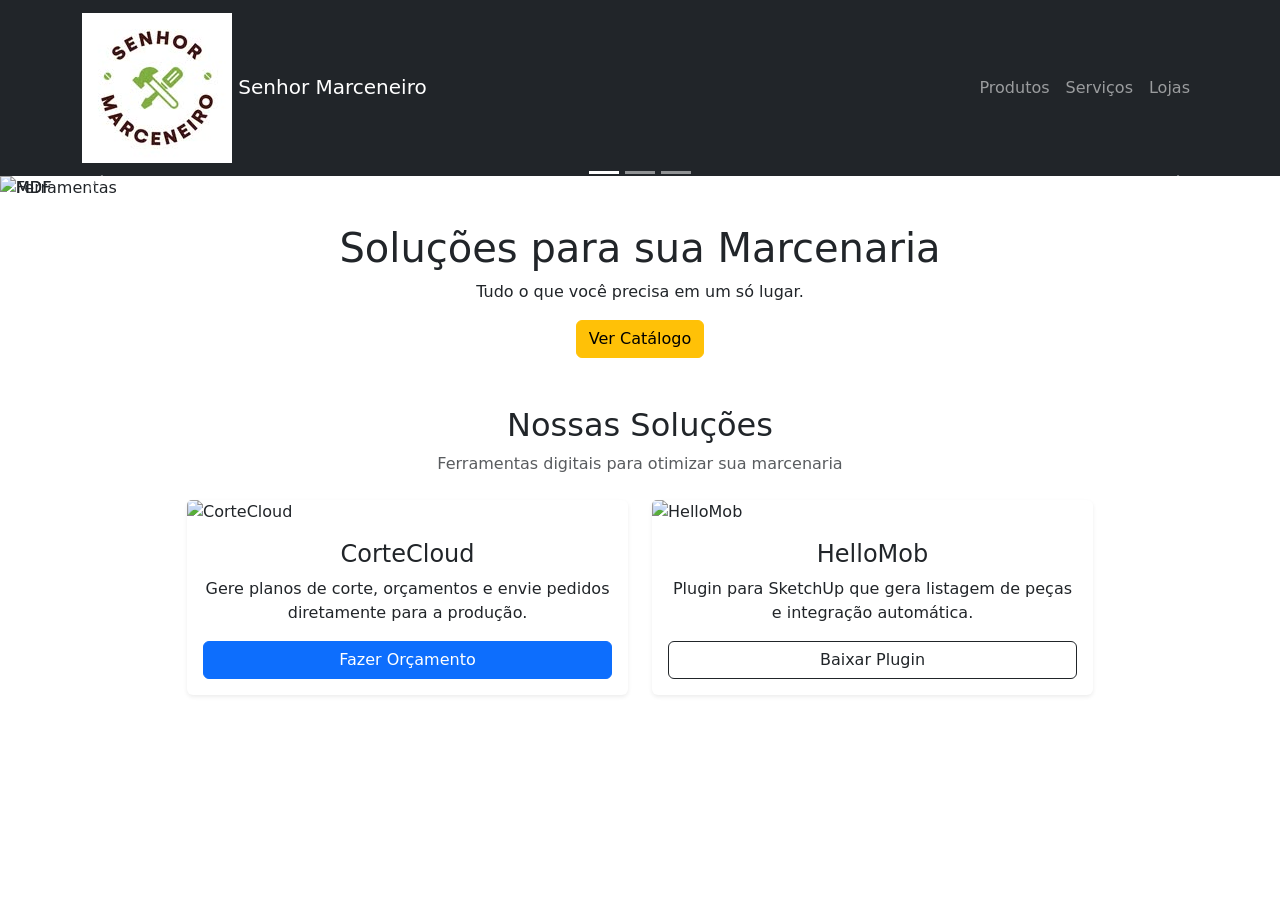
==== senhor-marceneiro.html @ 889a0dc4 "Começo do site" ====
<!DOCTYPE html>
<html lang="pt-br">
<head>
    <meta charset="UTF-8">
    <meta name="viewport" content="width=device-width, initial-scale=1.0">
    <link rel="shortcut icon" href="Senhor Marceneiro Logo.jpg" type="image/x-icon">
    <title>Senhor Marceneiro</title>
    <link href="https://cdn.jsdelivr.net/npm/bootstrap@5.3.0/dist/css/bootstrap.min.css" rel="stylesheet">

    <link rel="stylesheet" href="a.css">
</head>
<body>
    <nav class="navbar navbar-expand-lg navbar-dark bg-dark">
        <div class="container">
            <a class="navbar-brand" href="#">
                <img src="Senhor Marceneiro Logo.jpg" alt="Logo do Senhor Marceneiro">
                Senhor Marceneiro
            </a>
            
            <button class="navbar-toggler" type="button" data-bs-toggle="collapse" data-bs-target="#menuPrincipal">
                <span class="navbar-toggler-icon"></span>
            </button>
            
            <div class="collapse navbar-collapse" id="menuPrincipal">
                <ul class="navbar-nav ms-auto">
                    <li class="nav-item"><a class="nav-link" href="#">Produtos</a></li>
                    <li class="nav-item"><a class="nav-link" href="#">Serviços</a></li>
                    <li class="nav-item"><a class="nav-link" href="#">Lojas</a></li>
                </ul>
            </div>
        </div>
    </nav>

    <div id="bannerPrincipal" class="carousel slide" data-bs-ride="carousel">
        <div class="carousel-indicators">
            <button type="button" data-bs-target="#bannerPrincipal" data-bs-slide-to="0" class="active"></button>
            <button type="button" data-bs-target="#bannerPrincipal" data-bs-slide-to="1"></button>
            <button type="button" data-bs-target="#bannerPrincipal" data-bs-slide-to="2"></button>
        </div>

        <div class="carousel-inner">

            <div class="carousel-item active">
                <img src="https://placehold.co/1200x400/1c3d5a/ffffff?text=Oferta+MDF+Branco+Tx&font=roboto" class="d-block w100" alt="MDF">
                <div class="carousel-caption d-none d-md-block">
                    <h5>Oferta de MDF</h5>
                    <p>Toda linha branca</p>
                </div>
            </div>

            <div class="carousel-item active">
                <img src="https://placehold.co/1200x400/d35400/ffffff?text=Ferramentas+Profissionais&font=roboto" class="d-block w100" alt="Ferramentas">
                <div class="carousel-caption d-none d-md-block">
                    <h5>Ferramentas</h5>
                    <p>AAAAA</p>
                </div>
            </div>

            <div class="carousel-item active">
                <img src="https://placehold.co/1200x400/27ae60/ffffff?text=Serviço+de+Corte+e+Borda&font=roboto" class="d-block w100" alt="MDF">
                <div class="carousel-caption d-none d-md-block">
                    <h5>Oferta de MDF</h5>
                    <p>Toda linha branca</p>
                </div>
            </div>
        </div>
        <button class="carousel-control-prev" type="button" data-bs-target="#bannerPrincipal" data-bs-slide="prev">
            <span class="carousel-control-prev-icon" aria-hidden="true"></span>
            <span class="visually-hidden">Anterior</span>
        </button>
        <button class="carousel-control-next" type="button" data-bs-target="#bannerPrincipal" data-bs-slide="next">
            <span class="carousel-control-next-icon" aria-hidden="true"></span>
            <span class="visually-hidden">Próximo</span>
        </button>
    </div>




    <div class="container mt-4 text-center">
        <h1>Soluções para sua Marcenaria</h1>
        <p>Tudo o que você precisa em um só lugar.</p>
        <button class="btn btn-warning" >Ver Catálogo</button>
    </div>

    <div class="container mt-5">
        <div class="container mt-5 mb-5">
    <div class="text-center mb-4">
        <h2>Nossas Soluções</h2>
        <p class="text-muted">Ferramentas digitais para otimizar sua marcenaria</p>
    </div>

    <div class="row justify-content-center">
        
        <div class="col-md-5 mb-4">
            <div class="card h-100 shadow-sm border-0">
                <img src="https://placehold.co/600x300/34495e/ffffff?text=Acessar+CorteCloud" class="card-img-top" alt="CorteCloud">
                <div class="card-body text-center">
                    <h4 class="card-title">CorteCloud</h4>
                    <p class="card-text">Gere planos de corte, orçamentos e envie pedidos diretamente para a produção.</p>
                    <a href="#" class="btn btn-primary w-100">Fazer Orçamento</a>
                </div>
            </div>
        </div>

        <div class="col-md-5 mb-4">
            <div class="card h-100 shadow-sm border-0">
                <img src="https://placehold.co/600x300/d35400/ffffff?text=Acessar+HelloMob" class="card-img-top" alt="HelloMob">
                <div class="card-body text-center">
                    <h4 class="card-title">HelloMob</h4>
                    <p class="card-text">Plugin para SketchUp que gera listagem de peças e integração automática.</p>
                    <a href="#" class="btn btn-outline-dark w-100">Baixar Plugin</a>
                </div>
            </div>
        </div>

    </div>
    </div>

    <script src="https://cdn.jsdelivr.net/npm/bootstrap@5.3.0/dist/js/bootstrap.bundle.min.js"></script>
</body>
</html>
---- a.css ----
/* Carrossel responsivo */
#banner img {
    width: 100%;
    height: auto;
    max-height: 500px;
    object-fit: cover;
    display: block;
}

#banner .carousel-item {
    max-height: 500px;
    overflow: hidden;
}

/* Adaptar para telas pequenas */
@media (max-width: 768px) {
    #banner img {
        max-height: 300px;
    }
    
    #banner .carousel-caption {
        padding-bottom: 20px;
    }
}

/* Adaptar para telas muito pequenas */
@media (max-width: 576px) {
    #banner img {
        max-height: 200px;
    }
    
    #banner .carousel-caption h5 {
        font-size: 18px;
    }
    
    #banner .carousel-caption p {
        font-size: 14px;
    }
}
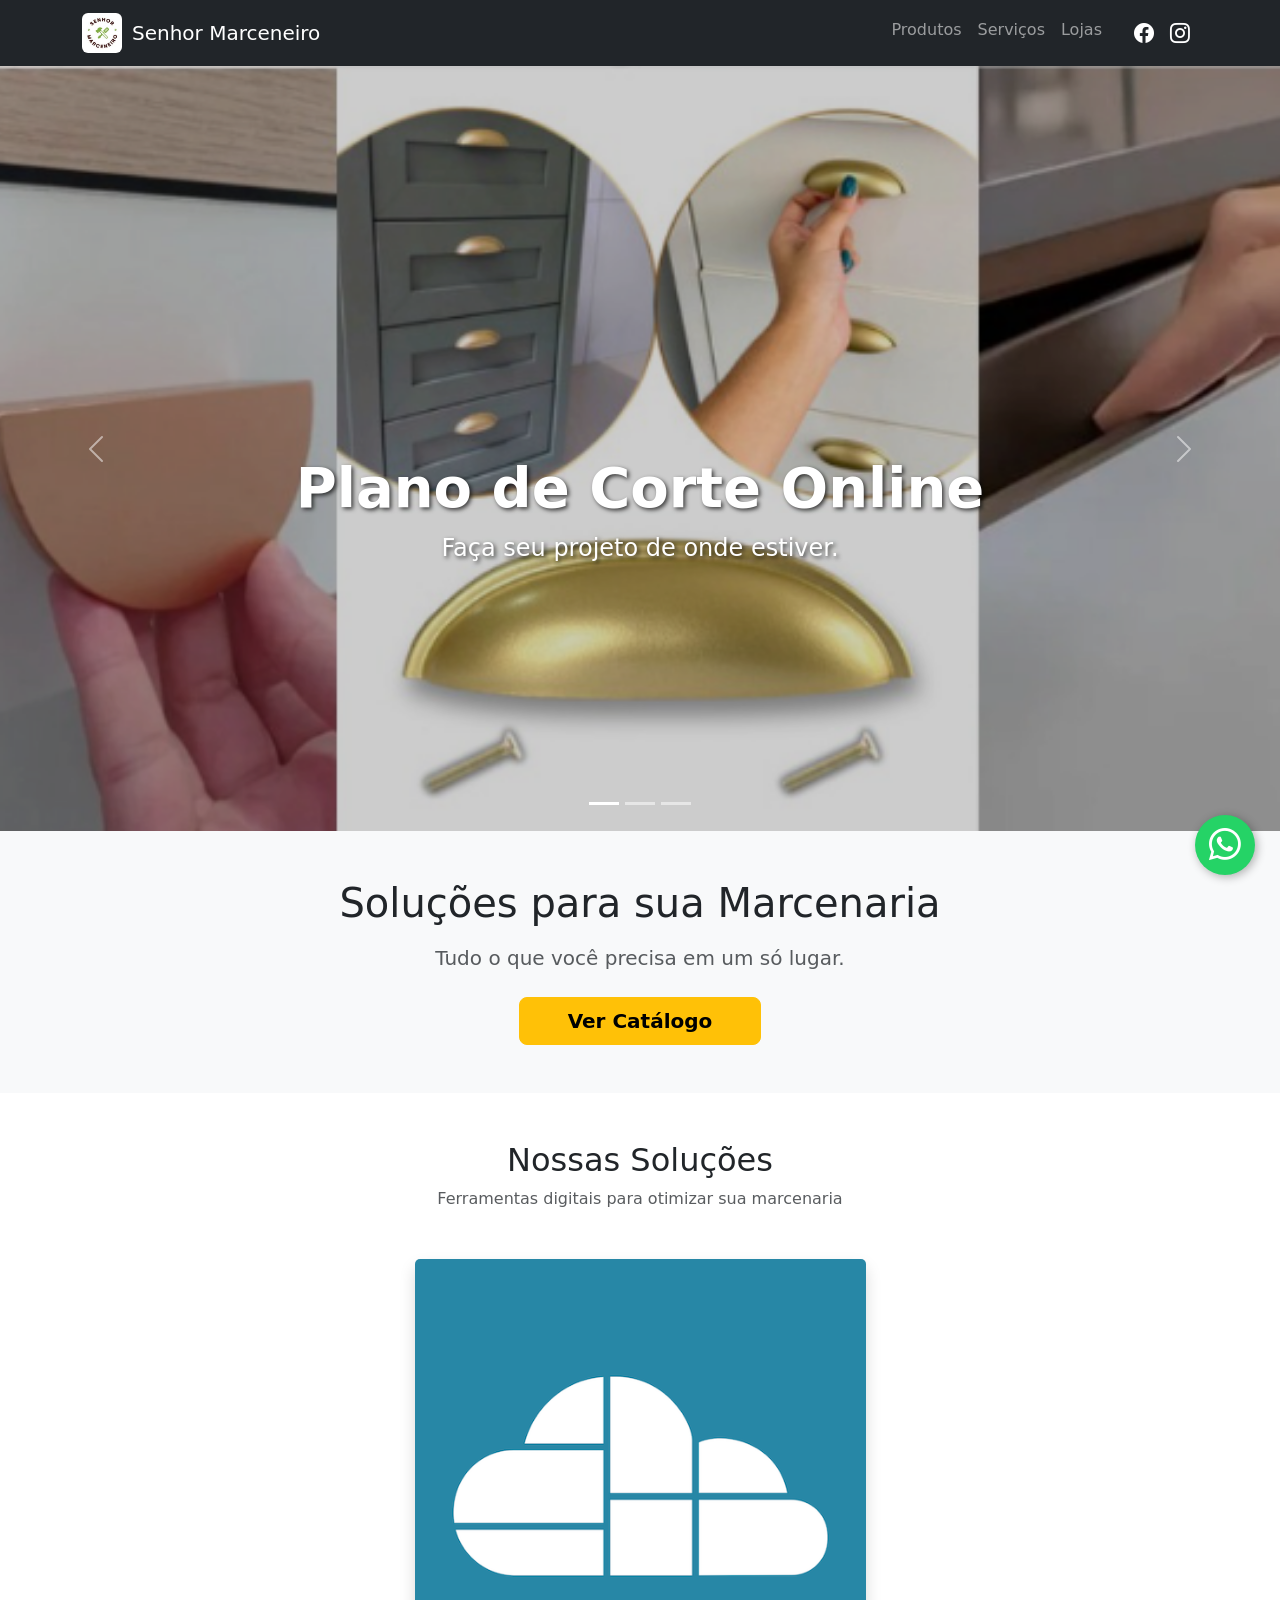
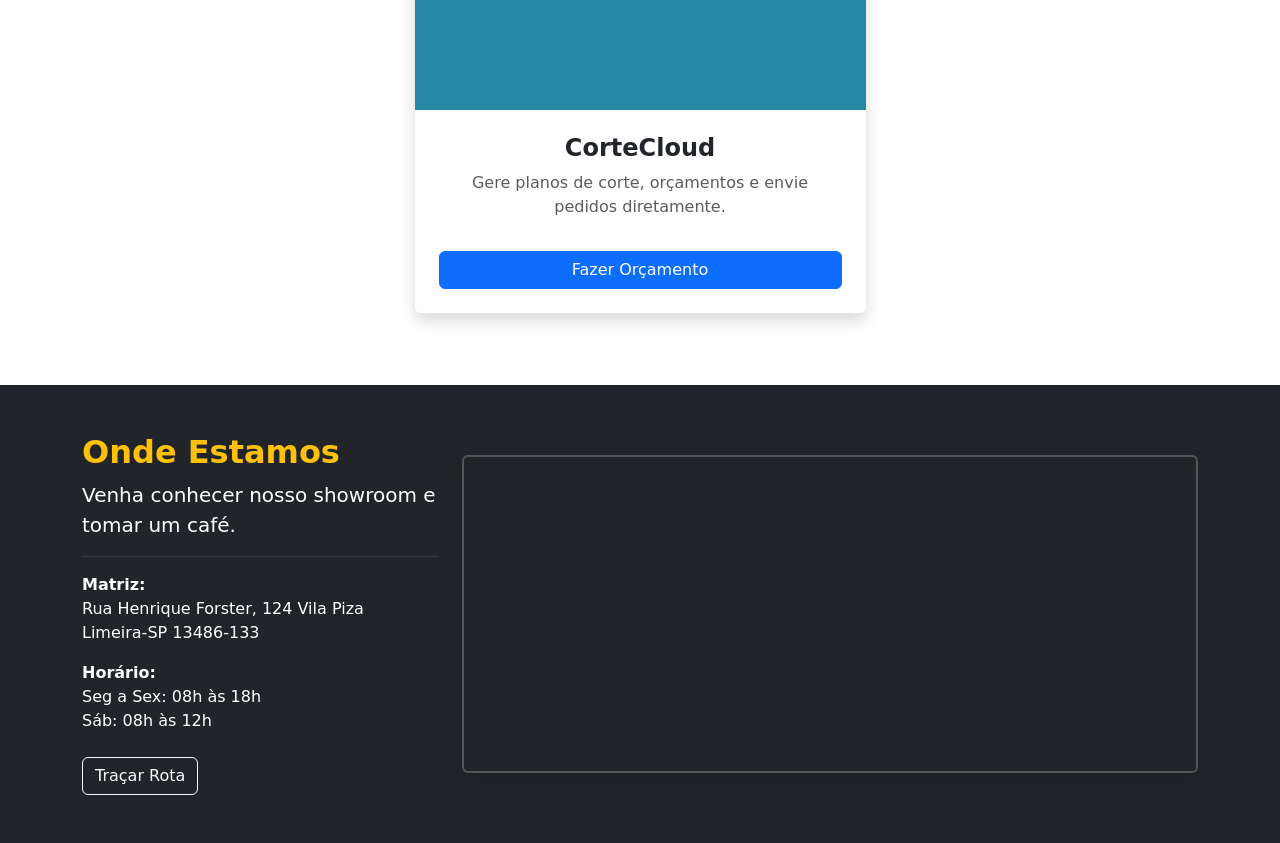
==== commit 9e437fe2: "Coloquei a parte do whatsapp e algumas imgs a mais 18/02/26" ====
--- a/senhor-marceneiro.html
+++ b/senhor-marceneiro.html
@@ -6,26 +6,40 @@
     <link rel="shortcut icon" href="Senhor Marceneiro Logo.jpg" type="image/x-icon">
     <title>Senhor Marceneiro</title>
     <link href="https://cdn.jsdelivr.net/npm/bootstrap@5.3.0/dist/css/bootstrap.min.css" rel="stylesheet">
-
+    <link rel="stylesheet" href="https://cdn.jsdelivr.net/npm/bootstrap-icons@1.11.3/font/bootstrap-icons.min.css">
+    
     <link rel="stylesheet" href="a.css">
 </head>
 <body>
-    <nav class="navbar navbar-expand-lg navbar-dark bg-dark">
+    <!-- Barra de cima -->
+    <nav class="navbar navbar-expand-lg navbar-dark bg-dark sticky-top">
         <div class="container">
-            <a class="navbar-brand" href="#">
-                <img src="Senhor Marceneiro Logo.jpg" alt="Logo do Senhor Marceneiro">
+            <a class="navbar-brand d-flex align-items-center" href="#">
+                <img src="Senhor Marceneiro Logo.jpg" alt="Logo" style="height: 40px; margin-right: 10px;" class="rounded">
                 Senhor Marceneiro
             </a>
             
             <button class="navbar-toggler" type="button" data-bs-toggle="collapse" data-bs-target="#menuPrincipal">
                 <span class="navbar-toggler-icon"></span>
             </button>
-            
+
             <div class="collapse navbar-collapse" id="menuPrincipal">
+                <!-- Itens da barra de cima -->
                 <ul class="navbar-nav ms-auto">
                     <li class="nav-item"><a class="nav-link" href="#">Produtos</a></li>
                     <li class="nav-item"><a class="nav-link" href="#">Serviços</a></li>
                     <li class="nav-item"><a class="nav-link" href="#">Lojas</a></li>
+                    <li class="nav-item ms-lg-3">
+                        <a class="nav-link text-white" href="https://facebook.com/seu-perfil" target="_blank">
+                            <i class="bi bi-facebook fs-5"></i>
+                        </a>
+                    </li>
+                    <li class="nav-item">
+                        <a class="nav-link text-white" href="https://instagram.com/seu-perfil" target="_blank">
+                            <i class="bi bi-instagram fs-5"></i>
+                        </a>
+                    </li>
+                    <li></li>
                 </ul>
             </div>
         </div>
@@ -39,31 +53,31 @@
         </div>
 
         <div class="carousel-inner">
-
             <div class="carousel-item active">
-                <img src="https://placehold.co/1200x400/1c3d5a/ffffff?text=Oferta+MDF+Branco+Tx&font=roboto" class="d-block w100" alt="MDF">
+                <img src="image1.png" class="d-block w-100 banner-img" alt="CorteCloud">
                 <div class="carousel-caption d-none d-md-block">
-                    <h5>Oferta de MDF</h5>
-                    <p>Toda linha branca</p>
+                    <h1 class="display-4 fw-bold">Plano de Corte Online</h1>
+                    <p class="fs-4">Faça seu projeto de onde estiver.</p>
                 </div>
             </div>
 
-            <div class="carousel-item active">
-                <img src="https://placehold.co/1200x400/d35400/ffffff?text=Ferramentas+Profissionais&font=roboto" class="d-block w100" alt="Ferramentas">
+            <div class="carousel-item">
+                <img src="https://placehold.co/1920x800/d35400/ffffff?text=Ferramentas+Profissionais" class="d-block w-100 banner-img" alt="Ferramentas">
                 <div class="carousel-caption d-none d-md-block">
-                    <h5>Ferramentas</h5>
-                    <p>AAAAA</p>
+                    <h1 class="display-4 fw-bold">Ferramentas</h1>
+                    <p class="fs-4">Qualidade para sua marcenaria.</p>
                 </div>
             </div>
 
-            <div class="carousel-item active">
-                <img src="https://placehold.co/1200x400/27ae60/ffffff?text=Serviço+de+Corte+e+Borda&font=roboto" class="d-block w100" alt="MDF">
+            <div class="carousel-item">
+                <img src="https://placehold.co/1920x800/27ae60/ffffff?text=Serviço+de+Corte+e+Borda" class="d-block w-100 banner-img" alt="Serviços">
                 <div class="carousel-caption d-none d-md-block">
-                    <h5>Oferta de MDF</h5>
-                    <p>Toda linha branca</p>
+                    <h1 class="display-4 fw-bold">Serviços Especializados</h1>
+                    <p class="fs-4">Corte e Bordeamento na hora.</p>
                 </div>
             </div>
         </div>
+
         <button class="carousel-control-prev" type="button" data-bs-target="#bannerPrincipal" data-bs-slide="prev">
             <span class="carousel-control-prev-icon" aria-hidden="true"></span>
             <span class="visually-hidden">Anterior</span>
@@ -74,49 +88,75 @@
         </button>
     </div>
 
-
-
-
-    <div class="container mt-4 text-center">
-        <h1>Soluções para sua Marcenaria</h1>
-        <p>Tudo o que você precisa em um só lugar.</p>
-        <button class="btn btn-warning" >Ver Catálogo</button>
+    <div class="bg-light py-5 text-center">
+        <div class="container">
+            <h1 class="mb-3">Soluções para sua Marcenaria</h1>
+            <p class="lead text-muted mb-4">Tudo o que você precisa em um só lugar.</p>
+            <button class="btn btn-warning btn-lg px-5 fw-bold">Ver Catálogo</button>
+        </div>
     </div>
 
-    <div class="container mt-5">
-        <div class="container mt-5 mb-5">
-    <div class="text-center mb-4">
-        <h2>Nossas Soluções</h2>
-        <p class="text-muted">Ferramentas digitais para otimizar sua marcenaria</p>
-    </div>
+    <div class="container my-5">
+        <div class="text-center mb-5">
+            <h2>Nossas Soluções</h2>
+            <p class="text-muted">Ferramentas digitais para otimizar sua marcenaria</p>
+        </div>
 
-    <div class="row justify-content-center">
-        
-        <div class="col-md-5 mb-4">
-            <div class="card h-100 shadow-sm border-0">
-                <img src="https://placehold.co/600x300/34495e/ffffff?text=Acessar+CorteCloud" class="card-img-top" alt="CorteCloud">
-                <div class="card-body text-center">
-                    <h4 class="card-title">CorteCloud</h4>
-                    <p class="card-text">Gere planos de corte, orçamentos e envie pedidos diretamente para a produção.</p>
-                    <a href="#" class="btn btn-primary w-100">Fazer Orçamento</a>
+        <div class="row justify-content-center">
+            <div class="col-md-5 mb-4">
+                <div class="card h-100 shadow border-0 hover-card">
+                    <img src="CorteCloud.png" class="card-img-top" alt="CorteCloud">
+                    <div class="card-body text-center p-4">
+                        <h4 class="card-title fw-bold">CorteCloud</h4>
+                        <p class="card-text text-muted">Gere planos de corte, orçamentos e envie pedidos diretamente.</p>
+                        <a href="#" class="btn btn-primary w-100 mt-3">Fazer Orçamento</a>
+                    </div>
                 </div>
             </div>
         </div>
+    </div>
+    <div class="bg-dark text-white py-5">
+        <div class="container">
+            <div class="row align-items-center">
+                
+                <div class="col-md-4 mb-4 mb-md-0">
+                    <h2 class="fw-bold text-warning">Onde Estamos</h2>
+                    <p class="lead">Venha conhecer nosso showroom e tomar um café.</p>
+                    <hr class="text-secondary">
+                    <p>
+                        <strong>Matriz:</strong><br>
+                        Rua Henrique Forster, 124 Vila Piza <br>
+                        Limeira-SP 13486-133
+                    </p>
+                    <p>
+                        <strong>Horário:</strong><br>
+                        Seg a Sex: 08h às 18h<br>
+                        Sáb: 08h às 12h
+                    </p>
+                     <a href="https://wa.me/5519997057142?text=Olá,+vim+pelo+site+e+gostaria+de+um+orçamento." 
+                        class="btn-whatsapp" 
+                        target="_blank"
+                        title="Fale conosco no WhatsApp">
+                        <i class="bi bi-whatsapp"></i>
+                    </a>
 
-        <div class="col-md-5 mb-4">
-            <div class="card h-100 shadow-sm border-0">
-                <img src="https://placehold.co/600x300/d35400/ffffff?text=Acessar+HelloMob" class="card-img-top" alt="HelloMob">
-                <div class="card-body text-center">
-                    <h4 class="card-title">HelloMob</h4>
-                    <p class="card-text">Plugin para SketchUp que gera listagem de peças e integração automática.</p>
-                    <a href="#" class="btn btn-outline-dark w-100">Baixar Plugin</a>
+                    <a href="" target="_blank" class="btn btn-outline-light mt-2">Traçar Rota</a>
                 </div>
+
+                <div class="col-md-8">
+                    <div class="ratio ratio-21x9 shadow rounded overflow-hidden" style="border: 2px solid #555;">
+                        <iframe src="https://www.google.com/maps/embed?pb=!1m18!1m12!1m3!1d3684.502948702644!2d-47.39242442359515!3d-22.560285025581525!2m3!1f0!2f0!3f0!3m2!1i1024!2i768!4f13.1!3m3!1m2!1s0x94c880c02cc86445%3A0xcb975188fadc994c!2sR.%20Henrique%20Forster%2C%20124%20-%20Jardim%20Rossi%2C%20Limeira%20-%20SP%2C%2013486-133!5e0!3m2!1spt-BR!2sbr!4v1771426756917!5m2!1spt-BR!2sbr" 
+                        width="600" 
+                        height="450"
+                        style="border:0;"
+                         allowfullscreen="" 
+                         loading="lazy" referrerpolicy="no-referrer-when-downgrade"></iframe>
+                    </div>
+                </div>
+
             </div>
         </div>
-
     </div>
-    </div>
-
     <script src="https://cdn.jsdelivr.net/npm/bootstrap@5.3.0/dist/js/bootstrap.bundle.min.js"></script>
 </body>
 </html>
--- a/a.css
+++ b/a.css
@@ -1,40 +1,69 @@
-
-/* Carrossel responsivo */
-#banner img {
-    width: 100%;
-    height: auto;
-    max-height: 500px;
-    object-fit: cover;
-    display: block;
+/* CONFIGURAÇÃO DO BANNER "TELA CHEIA" */
+#bannerPrincipal {
+    /* Remove margens para encostar na navbar */
+    margin-top: 0;
 }
 
-#banner .carousel-item {
-    max-height: 500px;
-    overflow: hidden;
+.banner-img {
+    /* Altura para Desktop: 85% da altura da tela */
+    height: 85vh; 
+    object-fit: cover; /* Corta as sobras para não esticar a imagem */
+    filter: brightness(0.8); /* Escurece levemente a imagem para o texto branco aparecer melhor */
 }
 
-/* Adaptar para telas pequenas */
+/* Centralizar e aumentar texto do banner */
+.carousel-caption {
+    bottom: 30%; /* Sobe o texto para o meio */
+    text-shadow: 2px 2px 4px rgba(0,0,0,0.7); /* Sombra preta para ler em qualquer fundo */
+}
+
+/* Efeito ao passar o mouse nos cards */
+.hover-card {
+    transition: transform 0.3s ease;
+}
+.hover-card:hover {
+    transform: translateY(-5px); /* Card sobe um pouquinho */
+}
+
+
+    .btn-whatsapp:hover {
+        background-color: #128c7e; /* Verde mais escuro ao passar mouse */
+        color: white;
+        transform: scale(1); /* Aumenta um pouquinho */
+    }
+
+    .btn-whatsapp {
+        position: fixed;
+        bottom: 25px;
+        right: 25px;
+        z-index: 999; /* Garante que fique em cima de tudo */
+        background-color: #25d366; /* Verde WhatsApp */
+        color: white;
+        width: 60px;
+        height: 60px;
+        border-radius: 50%; /* Faz ficar redondo */
+        display: flex;
+        align-items: center;
+        justify-content: center;
+        font-size: 32px;
+        box-shadow: 2px 2px 10px rgba(0,0,0,0.3);
+        transition: all 0.3s ease;
+        text-decoration: none;
+    }
+/* RESPONSIVIDADE (Celular) */
 @media (max-width: 768px) {
-    #banner img {
-        max-height: 300px;
+    .banner-img {
+        height: 50vh; /* No celular, usa apenas 50% da altura */
     }
     
-    #banner .carousel-caption {
-        padding-bottom: 20px;
-    }
-}
-
-/* Adaptar para telas muito pequenas */
-@media (max-width: 576px) {
-    #banner img {
-        max-height: 200px;
+    .carousel-caption h1 {
+        font-size: 1.5rem; /* Diminui a fonte do título */
     }
     
-    #banner .carousel-caption h5 {
-        font-size: 18px;
+    .carousel-caption p {
+        font-size: 1rem;
     }
-    
-    #banner .carousel-caption p {
-        font-size: 14px;
-    }
+    /* Botão WhatsApp Flutuante */
+
 }
+    
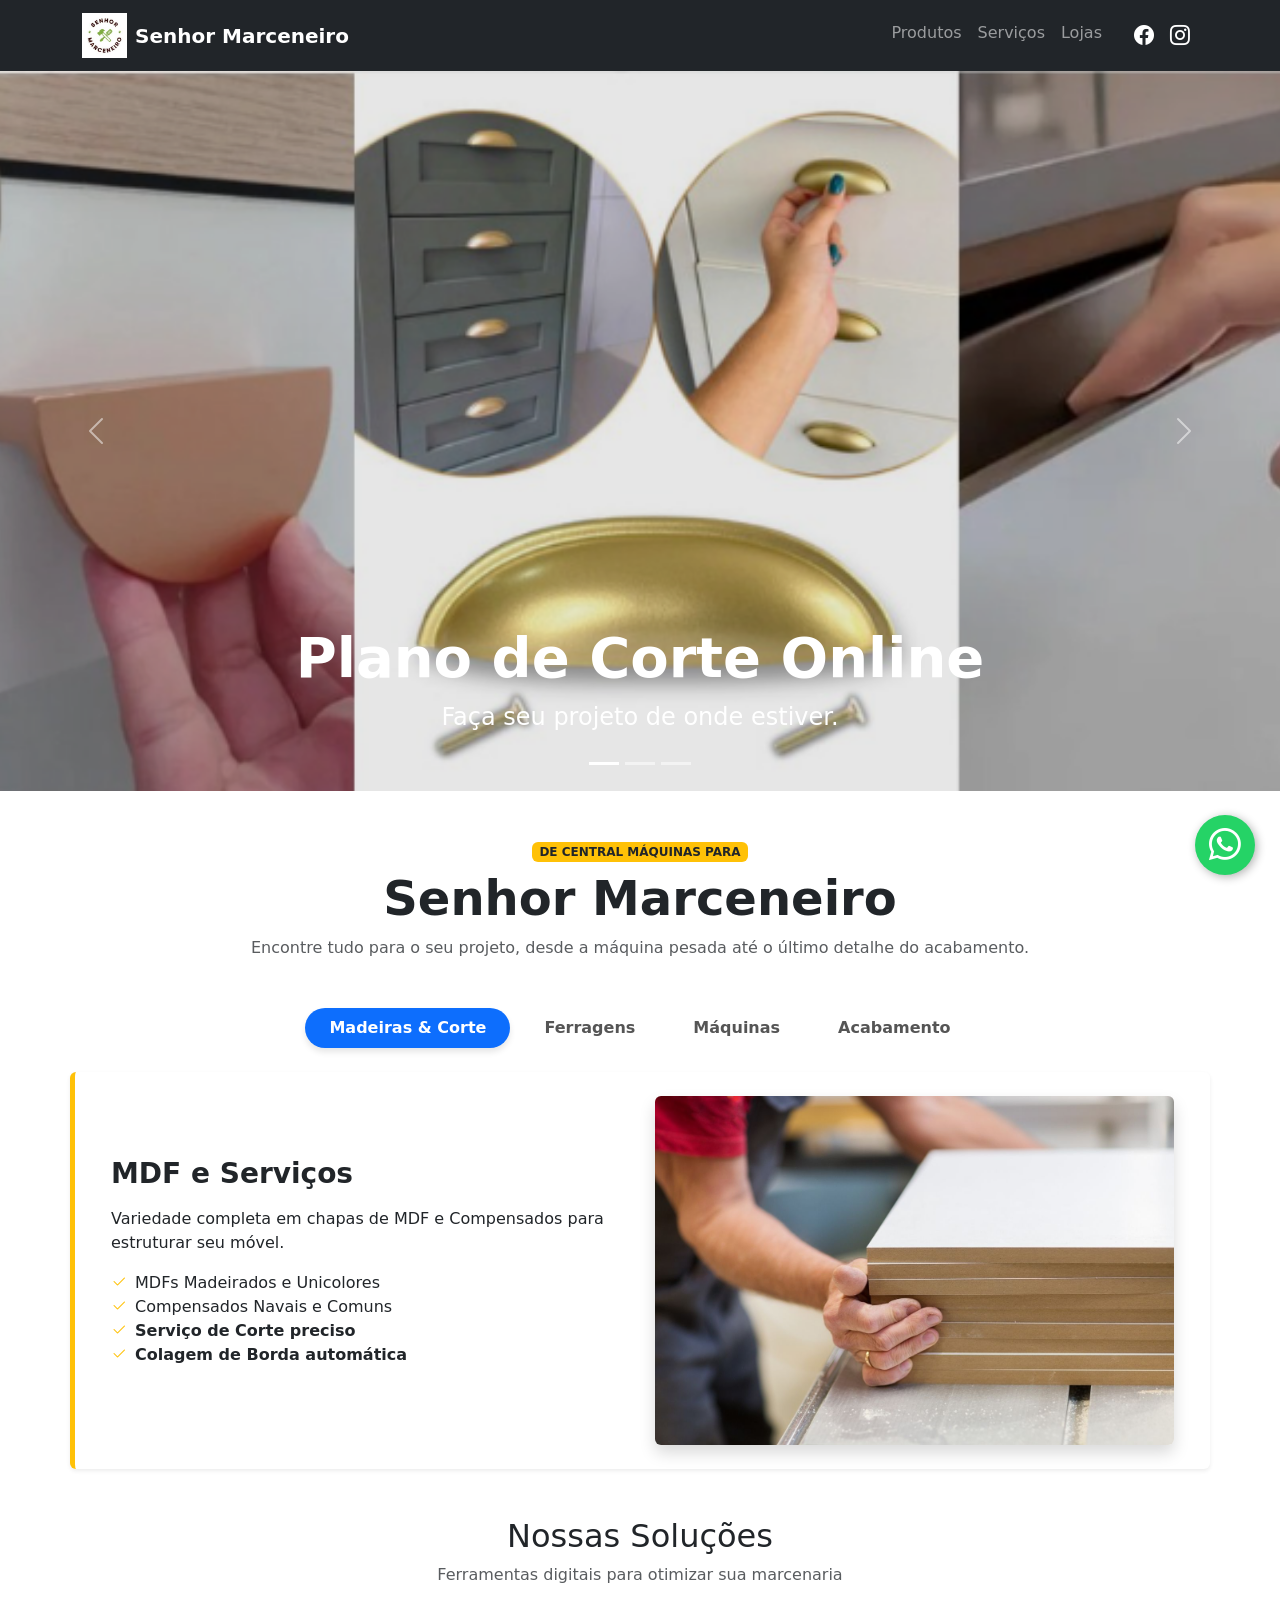
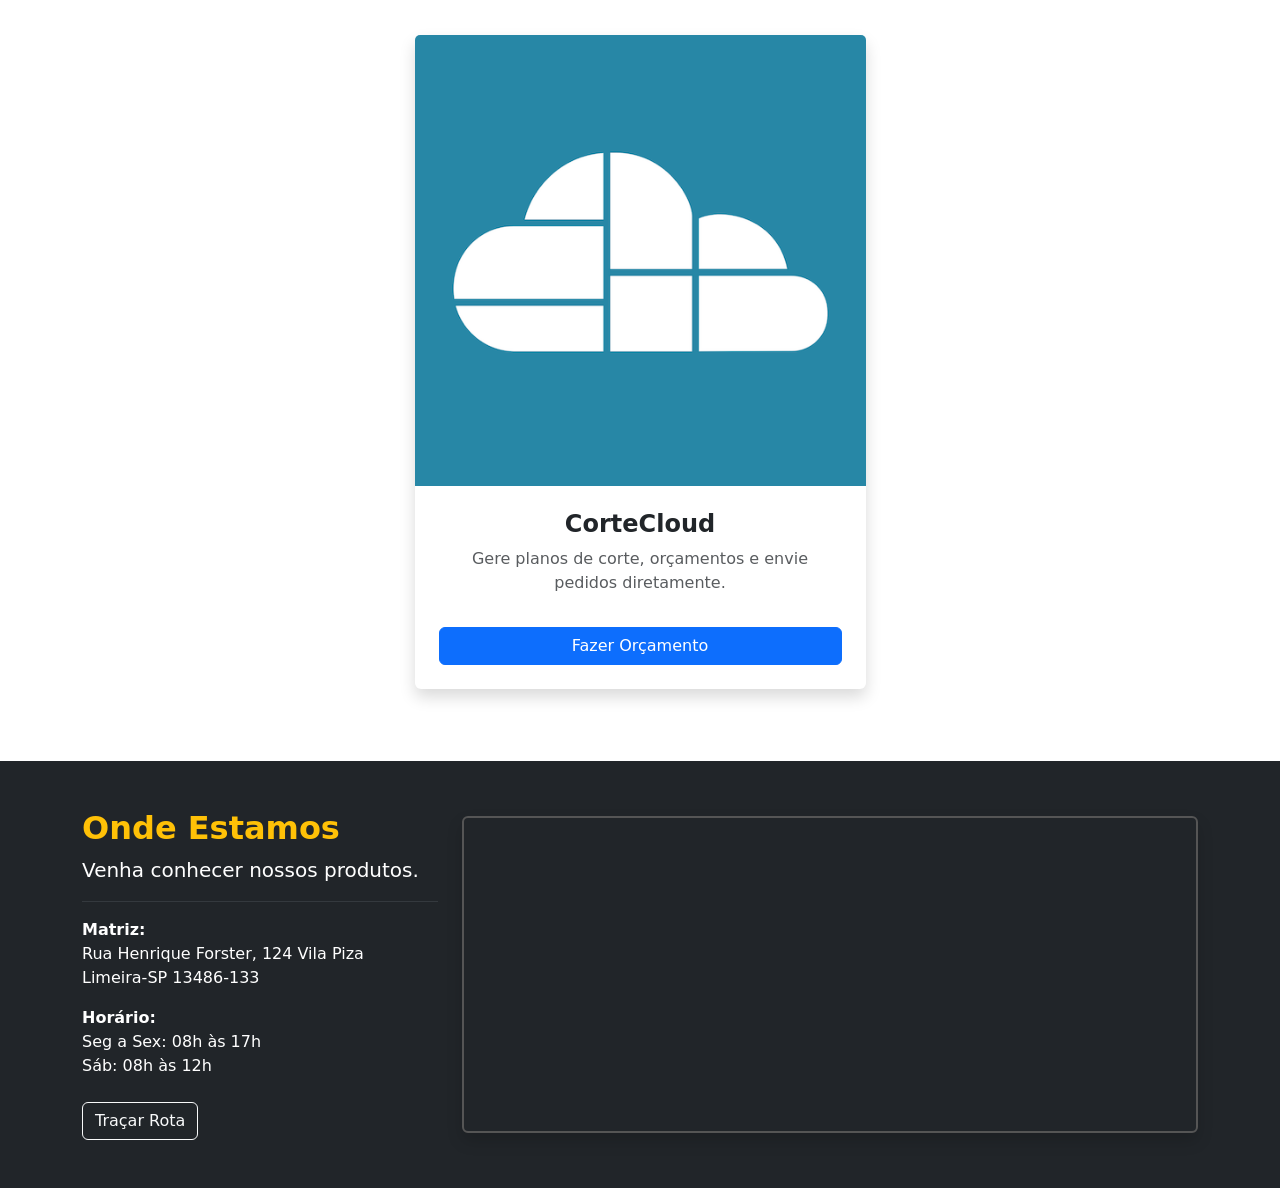
==== commit 033d6299: "Commit final do dia 18/02/25" ====
--- a/senhor-marceneiro.html
+++ b/senhor-marceneiro.html
@@ -15,7 +15,7 @@
     <nav class="navbar navbar-expand-lg navbar-dark bg-dark sticky-top">
         <div class="container">
             <a class="navbar-brand d-flex align-items-center" href="#">
-                <img src="Senhor Marceneiro Logo.jpg" alt="Logo" style="height: 40px; margin-right: 10px;" class="rounded">
+                <img src="Senhor Marceneiro Logo.jpg" alt="Logo" style="height: 45px; width: auto;" class="me-2">
                 Senhor Marceneiro
             </a>
             
@@ -30,12 +30,12 @@
                     <li class="nav-item"><a class="nav-link" href="#">Serviços</a></li>
                     <li class="nav-item"><a class="nav-link" href="#">Lojas</a></li>
                     <li class="nav-item ms-lg-3">
-                        <a class="nav-link text-white" href="https://facebook.com/seu-perfil" target="_blank">
+                        <a class="nav-link text-white" href="https://www.facebook.com/senhormarceneiro/" target="_blank">
                             <i class="bi bi-facebook fs-5"></i>
                         </a>
                     </li>
                     <li class="nav-item">
-                        <a class="nav-link text-white" href="https://instagram.com/seu-perfil" target="_blank">
+                        <a class="nav-link text-white" href="https://www.instagram.com/senhor.marceneiro/" target="_blank">
                             <i class="bi bi-instagram fs-5"></i>
                         </a>
                     </li>
@@ -44,14 +44,14 @@
             </div>
         </div>
     </nav>
-
+    <!-- Baner Principal -->
     <div id="bannerPrincipal" class="carousel slide" data-bs-ride="carousel">
         <div class="carousel-indicators">
             <button type="button" data-bs-target="#bannerPrincipal" data-bs-slide-to="0" class="active"></button>
             <button type="button" data-bs-target="#bannerPrincipal" data-bs-slide-to="1"></button>
             <button type="button" data-bs-target="#bannerPrincipal" data-bs-slide-to="2"></button>
         </div>
-
+        <!--Primeiro item-->
         <div class="carousel-inner">
             <div class="carousel-item active">
                 <img src="image1.png" class="d-block w-100 banner-img" alt="CorteCloud">
@@ -60,7 +60,7 @@
                     <p class="fs-4">Faça seu projeto de onde estiver.</p>
                 </div>
             </div>
-
+            <!--Segundo Item-->
             <div class="carousel-item">
                 <img src="https://placehold.co/1920x800/d35400/ffffff?text=Ferramentas+Profissionais" class="d-block w-100 banner-img" alt="Ferramentas">
                 <div class="carousel-caption d-none d-md-block">
@@ -68,7 +68,7 @@
                     <p class="fs-4">Qualidade para sua marcenaria.</p>
                 </div>
             </div>
-
+            <!-- Terceiro Item-->
             <div class="carousel-item">
                 <img src="https://placehold.co/1920x800/27ae60/ffffff?text=Serviço+de+Corte+e+Borda" class="d-block w-100 banner-img" alt="Serviços">
                 <div class="carousel-caption d-none d-md-block">
@@ -77,7 +77,7 @@
                 </div>
             </div>
         </div>
-
+        <!-- Botões de ir e de voltar-->
         <button class="carousel-control-prev" type="button" data-bs-target="#bannerPrincipal" data-bs-slide="prev">
             <span class="carousel-control-prev-icon" aria-hidden="true"></span>
             <span class="visually-hidden">Anterior</span>
@@ -88,13 +88,111 @@
         </button>
     </div>
 
-    <div class="bg-light py-5 text-center">
-        <div class="container">
-            <h1 class="mb-3">Soluções para sua Marcenaria</h1>
-            <p class="lead text-muted mb-4">Tudo o que você precisa em um só lugar.</p>
-            <button class="btn btn-warning btn-lg px-5 fw-bold">Ver Catálogo</button>
-        </div>
-    </div>
+<div class="container my-5" id="catalogo">
+    <div class="text-center mb-5">
+        <span class="badge bg-warning text-dark text-uppercase mb-2">De Central Máquinas para</span>
+        <h2 class="fw-bold display-5">Senhor Marceneiro</h2>
+        <p class="text-muted w-75 mx-auto">Encontre tudo para o seu projeto, desde a máquina pesada até o último detalhe do acabamento.</p>
+    </div>
+
+    <ul class="nav nav-pills justify-content-center mb-4" id="pills-tab" role="tablist">
+        <li class="nav-item" role="presentation">
+            <button class="nav-link active rounded-pill px-4" id="pills-madeiras-tab" data-bs-toggle="pill" data-bs-target="#pills-madeiras" type="button">Madeiras & Corte</button>
+        </li>
+        <li class="nav-item" role="presentation">
+            <button class="nav-link rounded-pill px-4" id="pills-ferragens-tab" data-bs-toggle="pill" data-bs-target="#pills-ferragens" type="button">Ferragens</button>
+        </li>
+        <li class="nav-item" role="presentation">
+            <button class="nav-link rounded-pill px-4" id="pills-maquinas-tab" data-bs-toggle="pill" data-bs-target="#pills-maquinas" type="button">Máquinas</button>
+        </li>
+        <li class="nav-item" role="presentation">
+            <button class="nav-link rounded-pill px-4" id="pills-acabamento-tab" data-bs-toggle="pill" data-bs-target="#pills-acabamento" type="button">Acabamento</button>
+        </li>
+    </ul>
+
+    <div class="tab-content" id="pills-tabContent">
+        
+        <div class="tab-pane fade show active" id="pills-madeiras">
+            <div class="row align-items-center bg-white shadow-sm rounded p-4 border-start border-5 border-warning">
+                <div class="col-md-6">
+                    <h3 class="fw-bold mb-3">MDF e Serviços</h3>
+                    <p>Variedade completa em chapas de MDF e Compensados para estruturar seu móvel.</p>
+                    <ul class="list-unstyled">
+                        <li><i class="bi bi-check2 text-warning me-2"></i>MDFs Madeirados e Unicolores</li>
+                        <li><i class="bi bi-check2 text-warning me-2"></i>Compensados Navais e Comuns</li>
+                        <li><i class="bi bi-check2 text-warning me-2"></i><strong>Serviço de Corte preciso</strong></li>
+                        <li><i class="bi bi-check2 text-warning me-2"></i><strong>Colagem de Borda automática</strong></li>
+                    </ul>
+                </div>
+                <div class="col-md-6">
+                    <img src="mdf.png" class="img-fluid rounded shadow" alt="Madeiras">
+                </div>
+            </div>
+        </div>
+
+        <div class="tab-pane fade" id="pills-ferragens">
+            <div class="row align-items-center bg-white shadow-sm rounded p-4 border-start border-5 border-warning">
+                <div class="col-md-6 order-md-2"> <h3 class="fw-bold mb-3">Acessórios e Ferragens</h3>
+                    <p>O detalhe que faz a diferença na funcionalidade do móvel.</p>
+                    <div class="d-flex flex-wrap gap-2">
+                        <span class="badge bg-light text-dark border">Puxadores</span>
+                        <span class="badge bg-light text-dark border">Dobradiças</span>
+                        <span class="badge bg-light text-dark border">Corrediças Telescópicas</span>
+                        <span class="badge bg-light text-dark border">Aramados para Cozinha</span>
+                        <span class="badge bg-light text-dark border">Pistões a Gás</span>
+                    </div>
+                </div>
+                <div class="col-md-6 order-md-1">
+                    <img src="puxadores.png" class="img-fluid rounded shadow" alt="Ferragens">
+                </div>
+            </div>
+        </div>
+
+        <div class="tab-pane fade" id="pills-maquinas">
+            <div class="row align-items-center bg-white shadow-sm rounded p-4 border-start border-5 border-warning">
+                <div class="col-md-6">
+                    <h3 class="fw-bold mb-3">Máquinas e Ferramentas</h3>
+                    <p>Do hobby ao industrial, temos o equipamento certo.</p>
+                    <ul class="list-unstyled">
+                        <li><i class="bi bi-gear-fill text-warning me-2"></i>Serras de Esquadria e Circulares</li>
+                        <li><i class="bi bi-gear-fill text-warning me-2"></i>Furadeiras e Parafusadeiras</li>
+                        <li><i class="bi bi-gear-fill text-warning me-2"></i>Serviço de <strong>Afiação de Serras</strong></li>
+                    </ul>
+                </div>
+                <div class="col-md-6">
+                    <img src="maquina1.png" class="img-fluid rounded shadow" alt="Máquinas">
+                </div>
+            </div>
+        </div>
+
+        <div class="tab-pane fade" id="pills-acabamento">
+            <div class="row align-items-center bg-white shadow-sm rounded p-4 border-start border-5 border-warning">
+                <div class="col-md-6 order-md-2">
+                    <h3 class="fw-bold mb-3">Química e Acabamento</h3>
+                    <p>Produtos para o toque final perfeito.</p>
+                    <div class="row text-center mt-3">
+                        <div class="col-4">
+                            <i class="bi bi-brush fs-1 text-warning"></i>
+                            <p class="small">Vernizes</p>
+                        </div>
+                        <div class="col-4">
+                            <i class="bi bi-layers fs-1 text-warning"></i>
+                            <p class="small">Lixas</p>
+                        </div>
+                        <div class="col-4">
+                            <i class="bi bi-droplet fs-1 text-warning"></i>
+                            <p class="small">Colas</p>
+                        </div>
+                    </div>
+                </div>
+                <div class="col-md-6 order-md-1">
+                    <img src="https://placehold.co/600x400/27ae60/ffffff?text=Lixas+e+Vernizes" class="img-fluid rounded shadow" alt="Acabamento">
+                </div>
+            </div>
+        </div>
+
+    </div>
+</div>
 
     <div class="container my-5">
         <div class="text-center mb-5">
@@ -121,7 +219,7 @@
                 
                 <div class="col-md-4 mb-4 mb-md-0">
                     <h2 class="fw-bold text-warning">Onde Estamos</h2>
-                    <p class="lead">Venha conhecer nosso showroom e tomar um café.</p>
+                    <p class="lead">Venha conhecer nossos produtos.</p>
                     <hr class="text-secondary">
                     <p>
                         <strong>Matriz:</strong><br>
@@ -130,27 +228,22 @@
                     </p>
                     <p>
                         <strong>Horário:</strong><br>
-                        Seg a Sex: 08h às 18h<br>
+                        Seg a Sex: 08h às 17h<br>
                         Sáb: 08h às 12h
                     </p>
-                     <a href="https://wa.me/5519997057142?text=Olá,+vim+pelo+site+e+gostaria+de+um+orçamento." 
+                     <a href="https://wa.me/5519997057142?." 
                         class="btn-whatsapp" 
                         target="_blank"
                         title="Fale conosco no WhatsApp">
                         <i class="bi bi-whatsapp"></i>
                     </a>
 
-                    <a href="" target="_blank" class="btn btn-outline-light mt-2">Traçar Rota</a>
+                    <a href="https://www.google.com.br/maps/place/Senhor+Marceneiro/@-22.56029,-47.3898495,17z/data=!4m15!1m8!3m7!1s0x94c880c02cc86445:0xcb975188fadc994c!2sR.+Henrique+Forster,+124+-+Jardim+Rossi,+Limeira+-+SP,+13486-133!3b1!8m2!3d-22.56029!4d-47.3898495!16s%2Fg%2F11y7fg4hm0!3m5!1s0x94c880b8908b7a47:0x9bfd4f640ade941d!8m2!3d-22.560326!4d-47.3895617!16s%2Fg%2F11g719b80r?entry=ttu&g_ep=EgoyMDI2MDIxNi4wIKXMDSoASAFQAw%3D%3D" target="_blank" class="btn btn-outline-light mt-2">Traçar Rota</a>
                 </div>
 
                 <div class="col-md-8">
                     <div class="ratio ratio-21x9 shadow rounded overflow-hidden" style="border: 2px solid #555;">
-                        <iframe src="https://www.google.com/maps/embed?pb=!1m18!1m12!1m3!1d3684.502948702644!2d-47.39242442359515!3d-22.560285025581525!2m3!1f0!2f0!3f0!3m2!1i1024!2i768!4f13.1!3m3!1m2!1s0x94c880c02cc86445%3A0xcb975188fadc994c!2sR.%20Henrique%20Forster%2C%20124%20-%20Jardim%20Rossi%2C%20Limeira%20-%20SP%2C%2013486-133!5e0!3m2!1spt-BR!2sbr!4v1771426756917!5m2!1spt-BR!2sbr" 
-                        width="600" 
-                        height="450"
-                        style="border:0;"
-                         allowfullscreen="" 
-                         loading="lazy" referrerpolicy="no-referrer-when-downgrade"></iframe>
+                        <iframe src="https://www.google.com/maps/embed?pb=!1m14!1m8!1m3!1d3684.502815805988!2d-47.3898495!3d-22.56029!3m2!1i1024!2i768!4f13.1!3m3!1m2!1s0x94c880b8908b7a47%3A0x9bfd4f640ade941d!2sSenhor%20Marceneiro!5e0!3m2!1spt-BR!2sbr!4v1771447185536!5m2!1spt-BR!2sbr" width="600" height="450" style="border:0;" allowfullscreen="" loading="lazy" referrerpolicy="no-referrer-when-downgrade"></iframe>
                     </div>
                 </div>
 
--- a/a.css
+++ b/a.css
@@ -1,69 +1,99 @@
-/* CONFIGURAÇÃO DO BANNER "TELA CHEIA" */
+/* =========================================
+   1. CONFIGURAÇÃO DO BANNER (Hero Section)
+   ========================================= */
 #bannerPrincipal {
-    /* Remove margens para encostar na navbar */
     margin-top: 0;
 }
 
 .banner-img {
-    /* Altura para Desktop: 85% da altura da tela */
-    height: 85vh; 
-    object-fit: cover; /* Corta as sobras para não esticar a imagem */
-    filter: brightness(0.8); /* Escurece levemente a imagem para o texto branco aparecer melhor */
+    height: 80vh; /* Mantém o banner ocupando 80% da tela */
+    object-fit: cover; /* Impede a imagem de distorcer */
+    filter: brightness(0.9); /* Leve escurecida para ler o texto melhor */
 }
 
-/* Centralizar e aumentar texto do banner */
-.carousel-caption {
-    bottom: 30%; /* Sobe o texto para o meio */
-    text-shadow: 2px 2px 4px rgba(0,0,0,0.7); /* Sombra preta para ler em qualquer fundo */
-}
-
-/* Efeito ao passar o mouse nos cards */
-.hover-card {
-    transition: transform 0.3s ease;
-}
-.hover-card:hover {
-    transform: translateY(-5px); /* Card sobe um pouquinho */
-}
-
-
-    .btn-whatsapp:hover {
-        background-color: #128c7e; /* Verde mais escuro ao passar mouse */
-        color: white;
-        transform: scale(1); /* Aumenta um pouquinho */
-    }
-
-    .btn-whatsapp {
-        position: fixed;
-        bottom: 25px;
-        right: 25px;
-        z-index: 999; /* Garante que fique em cima de tudo */
-        background-color: #25d366; /* Verde WhatsApp */
-        color: white;
-        width: 60px;
-        height: 60px;
-        border-radius: 50%; /* Faz ficar redondo */
-        display: flex;
-        align-items: center;
-        justify-content: center;
-        font-size: 32px;
-        box-shadow: 2px 2px 10px rgba(0,0,0,0.3);
-        transition: all 0.3s ease;
-        text-decoration: none;
-    }
-/* RESPONSIVIDADE (Celular) */
+/* Ajuste para celular */
 @media (max-width: 768px) {
     .banner-img {
-        height: 50vh; /* No celular, usa apenas 50% da altura */
+        height: 50vh;
     }
     
     .carousel-caption h1 {
-        font-size: 1.5rem; /* Diminui a fonte do título */
+        font-size: 1.5rem;
     }
-    
-    .carousel-caption p {
-        font-size: 1rem;
-    }
-    /* Botão WhatsApp Flutuante */
+}
 
+/* =========================================
+   2. BOTÃO WHATSAPP FLUTUANTE
+   ========================================= */
+.btn-whatsapp {
+    position: fixed;
+    bottom: 25px;
+    right: 25px;
+    z-index: 1000;
+    /* Mantive o verde aqui pois é a cor oficial do Zap, independente do site */
+    background-color: #25d366; 
+    color: white;
+    width: 60px;
+    height: 60px;
+    border-radius: 50%;
+    display: flex;
+    align-items: center;
+    justify-content: center;
+    font-size: 32px;
+    box-shadow: 2px 2px 10px rgba(0,0,0,0.3);
+    transition: all 0.3s ease;
+    text-decoration: none;
 }
-    +
+.btn-whatsapp:hover {
+    background-color: #128c7e;
+    color: white;
+    transform: scale(1.1);
+}
+
+/* =========================================
+   3. ESTILO DOS ÍCONES (Círculos)
+   ========================================= */
+/* Apenas tamanho e formato, sem forçar cor de fundo */
+.icon-circle {
+    width: 80px;
+    height: 80px;
+    border-radius: 50%;
+    display: flex;
+    align-items: center;
+    justify-content: center;
+    font-size: 35px;
+    margin: 0 auto 15px auto;
+    transition: all 0.3s ease;
+}
+
+.card-solucao:hover {
+    text-decoration: none;
+    transform: translateY(-5px);
+}
+
+/* =========================================
+   4. ESTILO DAS ABAS (Catálogo)
+   ========================================= */
+.nav-pills .nav-link {
+    font-weight: 600;
+    margin: 0 5px;
+    color: #555; /* Cinza padrão */
+}
+
+.nav-pills .nav-link.active {
+    /* Usa a cor padrão do Bootstrap (Azul ou a cor da classe que vc usar) */
+    font-weight: bold;
+    box-shadow: 0 4px 6px rgba(0,0,0,0.1);
+}
+
+/* =========================================
+   5. AJUSTES GERAIS
+   ========================================= */
+.navbar-brand {
+    font-weight: bold;
+}
+
+footer {
+    font-size: 0.9rem;
+}
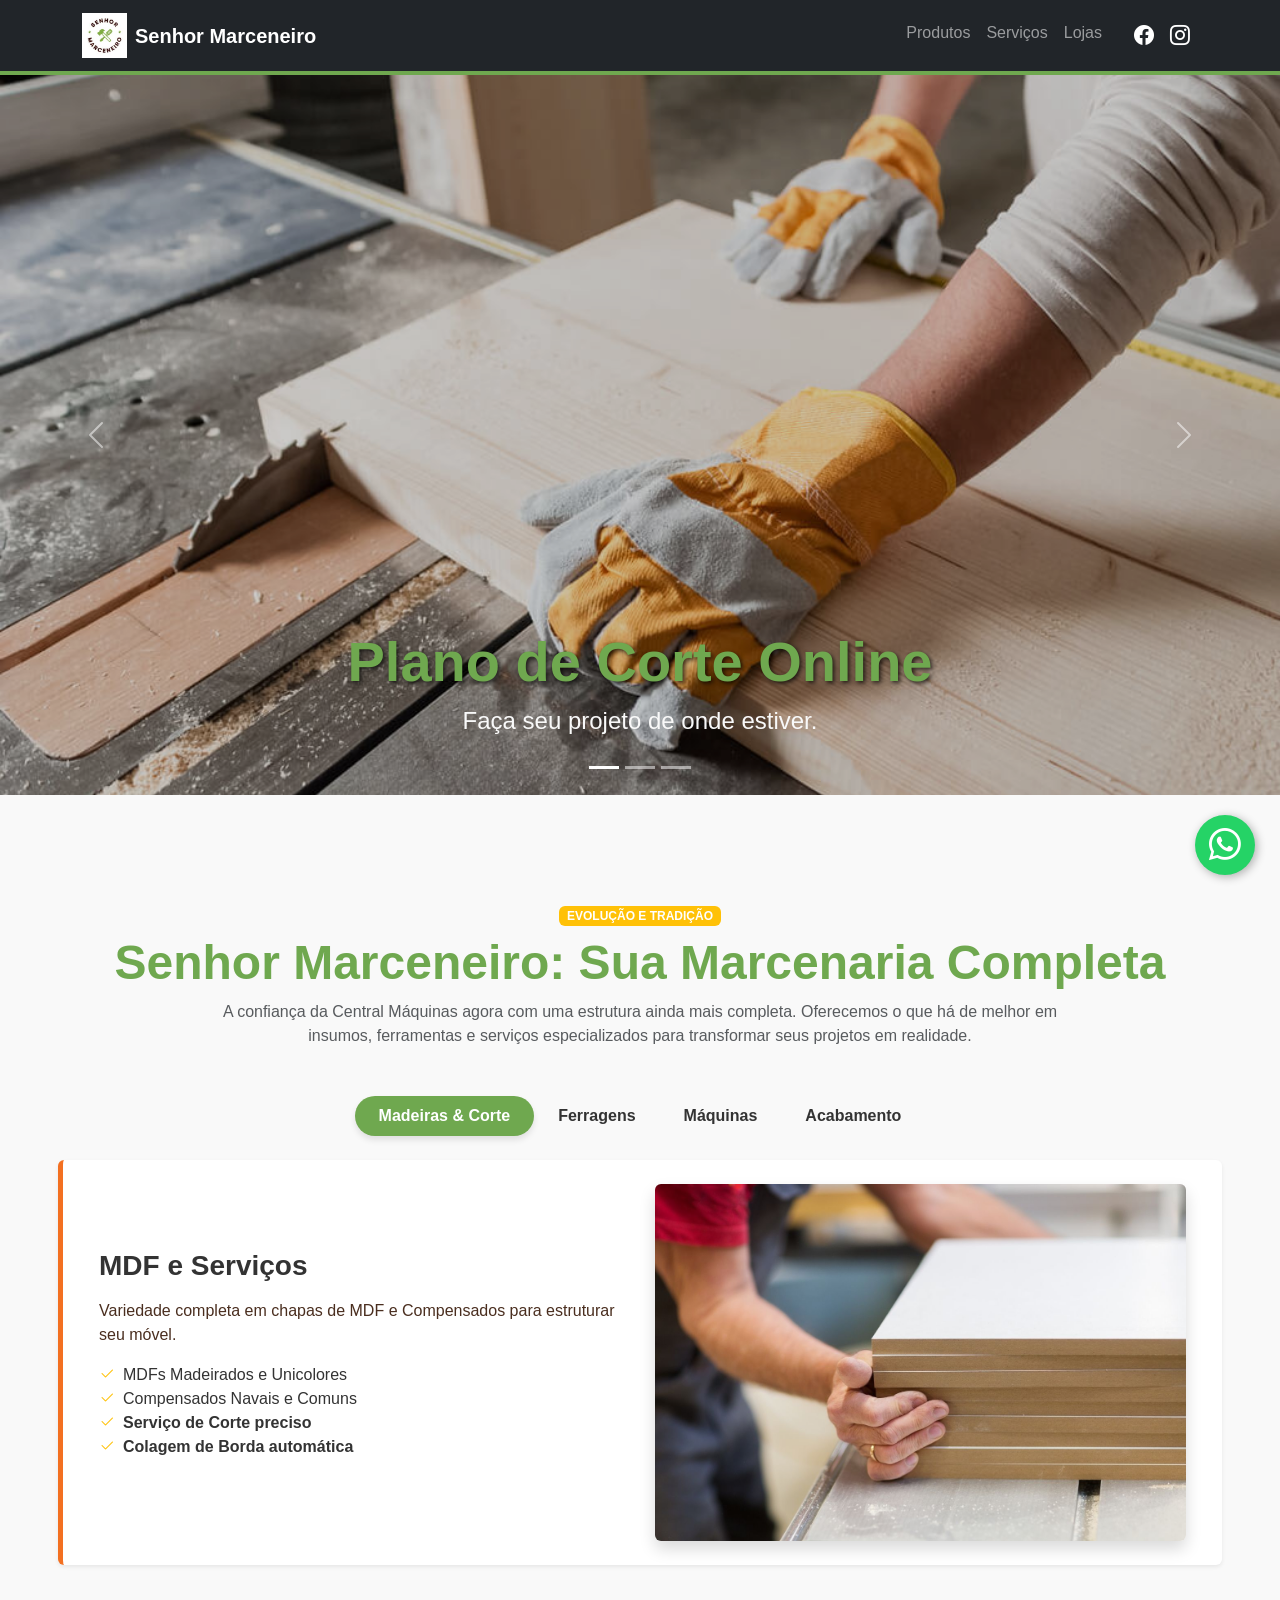
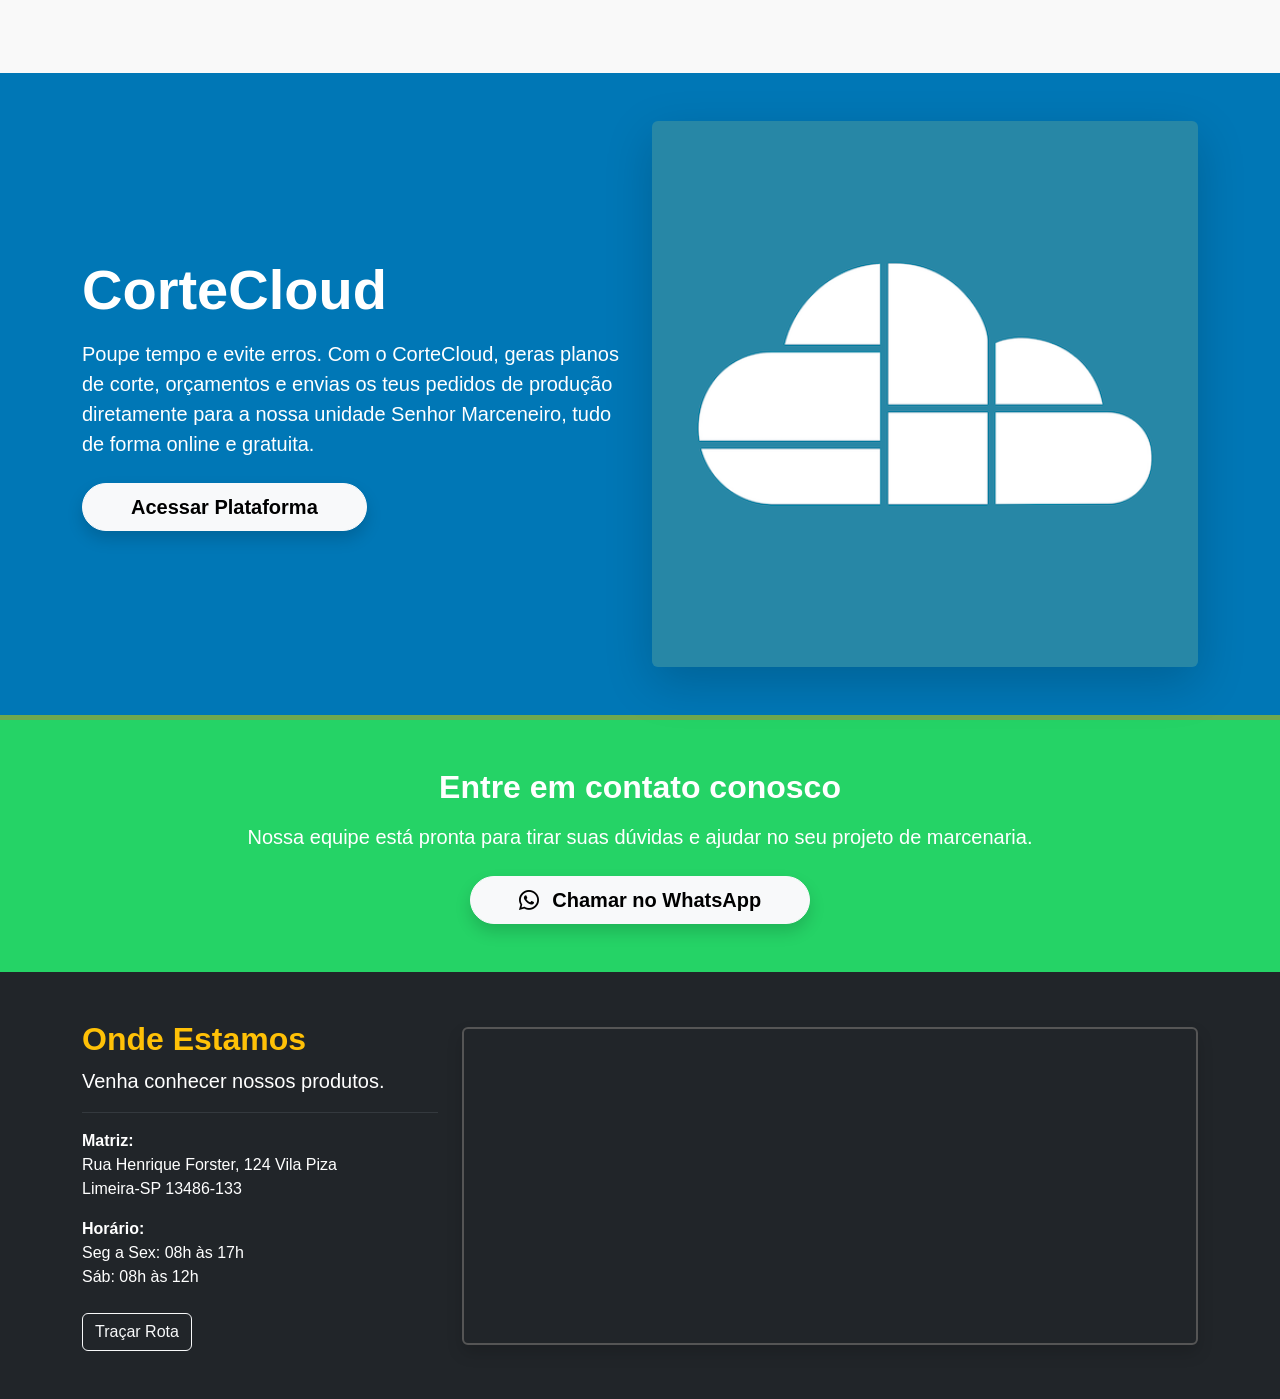
==== commit bc895836: "Mudanças do dia 20/02, algumas alterações no corte Cloud, uma aba para o whats e mudança nas cores." ====
--- a/senhor-marceneiro.html
+++ b/senhor-marceneiro.html
@@ -26,9 +26,9 @@
             <div class="collapse navbar-collapse" id="menuPrincipal">
                 <!-- Itens da barra de cima -->
                 <ul class="navbar-nav ms-auto">
-                    <li class="nav-item"><a class="nav-link" href="#">Produtos</a></li>
-                    <li class="nav-item"><a class="nav-link" href="#">Serviços</a></li>
-                    <li class="nav-item"><a class="nav-link" href="#">Lojas</a></li>
+                    <li class="nav-item"><a class="nav-link" href="#catalogo">Produtos</a></li>
+                    <li class="nav-item"><a class="nav-link" href="#cortecloud-feature">Serviços</a></li>
+                    <li class="nav-item"><a class="nav-link" href="#lojas">Lojas</a></li>
                     <li class="nav-item ms-lg-3">
                         <a class="nav-link text-white" href="https://www.facebook.com/senhormarceneiro/" target="_blank">
                             <i class="bi bi-facebook fs-5"></i>
@@ -54,7 +54,7 @@
         <!--Primeiro item-->
         <div class="carousel-inner">
             <div class="carousel-item active">
-                <img src="image1.png" class="d-block w-100 banner-img" alt="CorteCloud">
+                <img src="planoDeCorte.png" class="d-block w-100 banner-img" alt="CorteCloud">
                 <div class="carousel-caption d-none d-md-block">
                     <h1 class="display-4 fw-bold">Plano de Corte Online</h1>
                     <p class="fs-4">Faça seu projeto de onde estiver.</p>
@@ -62,7 +62,7 @@
             </div>
             <!--Segundo Item-->
             <div class="carousel-item">
-                <img src="https://placehold.co/1920x800/d35400/ffffff?text=Ferramentas+Profissionais" class="d-block w-100 banner-img" alt="Ferramentas">
+                <img src="austin-ramsey-IvzvlKQwjk8-unsplash.jpg" class="d-block w-100 banner-img" alt="Ferramentas">
                 <div class="carousel-caption d-none d-md-block">
                     <h1 class="display-4 fw-bold">Ferramentas</h1>
                     <p class="fs-4">Qualidade para sua marcenaria.</p>
@@ -70,7 +70,7 @@
             </div>
             <!-- Terceiro Item-->
             <div class="carousel-item">
-                <img src="https://placehold.co/1920x800/27ae60/ffffff?text=Serviço+de+Corte+e+Borda" class="d-block w-100 banner-img" alt="Serviços">
+                <img src="carpenter-at-work.jpg" class="d-block w-100 banner-img" alt="Serviços">
                 <div class="carousel-caption d-none d-md-block">
                     <h1 class="display-4 fw-bold">Serviços Especializados</h1>
                     <p class="fs-4">Corte e Bordeamento na hora.</p>
@@ -90,9 +90,9 @@
 
 <div class="container my-5" id="catalogo">
     <div class="text-center mb-5">
-        <span class="badge bg-warning text-dark text-uppercase mb-2">De Central Máquinas para</span>
-        <h2 class="fw-bold display-5">Senhor Marceneiro</h2>
-        <p class="text-muted w-75 mx-auto">Encontre tudo para o seu projeto, desde a máquina pesada até o último detalhe do acabamento.</p>
+        <span class="badge bg-warning text-dark text-uppercase mb-2">Evolução e Tradição</span>
+        <h2 class="fw-bold display-5">Senhor Marceneiro: Sua Marcenaria Completa</h2>
+        <p class="text-muted w-75 mx-auto">A confiança da Central Máquinas agora com uma estrutura ainda mais completa. Oferecemos o que há de melhor em insumos, ferramentas e serviços especializados para transformar seus projetos em realidade.</p>
     </div>
 
     <ul class="nav nav-pills justify-content-center mb-4" id="pills-tab" role="tablist">
@@ -194,25 +194,39 @@
     </div>
 </div>
 
-    <div class="container my-5">
-        <div class="text-center mb-5">
-            <h2>Nossas Soluções</h2>
-            <p class="text-muted">Ferramentas digitais para otimizar sua marcenaria</p>
-        </div>
-
-        <div class="row justify-content-center">
-            <div class="col-md-5 mb-4">
-                <div class="card h-100 shadow border-0 hover-card">
-                    <img src="CorteCloud.png" class="card-img-top" alt="CorteCloud">
-                    <div class="card-body text-center p-4">
-                        <h4 class="card-title fw-bold">CorteCloud</h4>
-                        <p class="card-text text-muted">Gere planos de corte, orçamentos e envie pedidos diretamente.</p>
-                        <a href="#" class="btn btn-primary w-100 mt-3">Fazer Orçamento</a>
-                    </div>
-                </div>
-            </div>
-        </div>
-    </div>
+<section  id="cortecloud-feature" class="py-5 bg-primary text-white">
+    <div class="container">
+        <div class="row align-items-center">
+            <div class="col-md-6 mb-4 mb-md-0">
+                <h2 class="display-4 fw-bold mb-3">CorteCloud</h2>
+                <p class="fs-5 mb-4">
+                    Poupe tempo e evite erros. Com o CorteCloud, geras planos de corte, orçamentos e envias os teus pedidos de produção diretamente para a nossa unidade Senhor Marceneiro, tudo de forma online e gratuita.
+                </p>
+                <div class="d-grid gap-2 d-md-flex justify-content-md-start">
+                    <a href="https://cortecloud.com.br/" class="btn btn-light btn-lg px-5 fw-bold rounded-pill shadow">
+                        Acessar Plataforma
+                    </a>
+                </div>
+            </div>
+            <div class="col-md-6">
+                <div class="shadow-lg rounded overflow-hidden">
+                    <img src="CorteCloud.png" alt="Plataforma CorteCloud" class="img-fluid w-100">
+                </div>
+            </div>
+        </div>
+    </div>
+</section>
+
+<div class="secao-contato-whats py-5" id="lojas">
+    <div class="container text-center">
+        <h2 class="fw-bold mb-3">Entre em contato conosco</h2>
+        <p class="lead mb-4">Nossa equipe está pronta para tirar suas dúvidas e ajudar no seu projeto de marcenaria.</p>
+        <a href="https://wa.me/5519997057142" class="btn btn-light btn-lg px-5 fw-bold rounded-pill shadow">
+            <i class="bi bi-whatsapp me-2"></i> Chamar no WhatsApp
+        </a>
+    </div>
+</div>
+
     <div class="bg-dark text-white py-5">
         <div class="container">
             <div class="row align-items-center">
--- a/a.css
+++ b/a.css
@@ -1,37 +1,165 @@
 /* =========================================
-   1. CONFIGURAÇÃO DO BANNER (Hero Section)
+   1. VARIÁVEIS E ESTILOS GLOBAIS
    ========================================= */
-#bannerPrincipal {
-    margin-top: 0;
+:root {
+    /* Cores de Marca (Baseadas no seu Logo) */
+    --cor-primaria: #6FA84F;      /* Verde do Logo */
+    --cor-primaria-hover: #4A2E1F; /* Marrom do Logo */
+    --cor-laranja: #F37021;       /* Laranja Industrial para Destaque */
+    
+    /* Estrutura */
+    --cor-navbar: #212529;       
+    --cor-fundo: #F9F9F9;
+    --cor-texto: #333333;
+    --cor-branco: #FFFFFF;
+
+    --cor-cortecloud: #0077b6;
+    
+    /* Status */
+    --cor-whatsapp: #25D366;
+    --cor-whatsapp-hover: #128c7e;
 }
 
-.banner-img {
-    height: 80vh; /* Mantém o banner ocupando 80% da tela */
-    object-fit: cover; /* Impede a imagem de distorcer */
-    filter: brightness(0.9); /* Leve escurecida para ler o texto melhor */
+#cortecloud-feature{
+    background-color: var(--cor-cortecloud)!important;
+    color: white;
 }
 
-/* Ajuste para celular */
+.secao-contato-whats{
+    background-color: var(--cor-whatsapp)!important;
+    color: white;
+}
+
+html {
+    scroll-behavior: smooth; /* Rolagem suave para os links do menu */
+}
+
+body {
+    background-color: var(--cor-fundo);
+    color: var(--cor-texto);
+    font-family: 'Segoe UI', Tahoma, Geneva, Verdana, sans-serif;
+}
+
+/* =========================================
+   2. NAVEGAÇÃO (NAVBAR)
+   ========================================= */
+.navbar {
+    background-color: var(--cor-navbar) !important;
+    border-bottom: 4px solid var(--cor-primaria);
+}
+
+.navbar-brand {
+    font-weight: bold;
+}
+
+/* =========================================
+   3. BANNER PRINCIPAL (CAROUSEL)
+   ========================================= */
+.banner-img {
+    height: 80vh; /* Ocupa 80% da altura da tela */
+    object-fit: cover;
+    filter: brightness(0.8);
+}
+
 @media (max-width: 768px) {
     .banner-img {
         height: 50vh;
     }
-    
-    .carousel-caption h1 {
-        font-size: 1.5rem;
-    }
 }
 
 /* =========================================
-   2. BOTÃO WHATSAPP FLUTUANTE
+   4. CATÁLOGO E ABAS (NAV-PILLS)
+   ========================================= */
+#catalogo {
+    padding: 60px 0;
+}
+
+.nav-pills .nav-link {
+    font-weight: 600;
+    color: var(--cor-texto);
+    transition: 0.3s;
+}
+
+.nav-pills .nav-link.active {
+    background-color: var(--cor-primaria) !important;
+    box-shadow: 0 4px 6px rgba(0,0,0,0.1);
+}
+
+.border-warning {
+    border-color: var(--cor-laranja) !important; /* Borda laranja nas abas */
+}
+
+/* =========================================
+   5. SECÇÕES ESPECIAIS (CORTECLOUD E CTA)
+   ========================================= */
+/* Secção CorteCloud */
+#cortecloud-feature {
+    background-color: #0077b6 !important; /* Azul tecnológico padrão do CorteCloud */
+    color: white;
+}
+
+#cortecloud-feature img {
+    transition: transform 0.5s ease;
+}
+
+#cortecloud-feature img:hover {
+    transform: scale(1.03);
+}
+
+/* Secção de Contato (Entre em contato) */
+.bg-primary {
+    background-color: var(--cor-primaria) !important; /* Usa o verde do logo */
+}
+
+/* =========================================
+   6. LOCALIZAÇÃO E RODAPÉ
+   ========================================= */
+#lojas {
+    border-top: 5px solid var(--cor-primaria);
+}
+
+footer {
+    font-size: 0.9rem;
+}
+
+/* Correção dos nomes e remoção da chaveta extra */
+#catalogo .badge {
+    color: var(--cor-branco) !important;
+}
+
+#catalogo h2 {
+    color: var(--cor-primaria);
+}
+
+#catalogo p {
+    color: var(--cor-primaria-hover);
+}
+
+#catalogo p strong {
+    color: var(--cor-laranja);
+}
+
+
+.carousel-caption h1{
+    color: var(--cor-primaria);
+    text-shadow: 2px 2px 4px rgba(0, 0, 0, 0.7);
+}
+
+.carousel-caption p{
+    color: var(--cor-fundo);
+    font-weight: 500;
+}
+
+
+/* =========================================
+   7. UI FLUTUANTE (WHATSAPP)
    ========================================= */
 .btn-whatsapp {
     position: fixed;
     bottom: 25px;
     right: 25px;
     z-index: 1000;
-    /* Mantive o verde aqui pois é a cor oficial do Zap, independente do site */
-    background-color: #25d366; 
+    background-color: var(--cor-whatsapp)!important;
     color: white;
     width: 60px;
     height: 60px;
@@ -46,54 +174,7 @@
 }
 
 .btn-whatsapp:hover {
-    background-color: #128c7e;
+    background-color: var(--verde-whatsapp-hover);
     color: white;
     transform: scale(1.1);
-}
-
-/* =========================================
-   3. ESTILO DOS ÍCONES (Círculos)
-   ========================================= */
-/* Apenas tamanho e formato, sem forçar cor de fundo */
-.icon-circle {
-    width: 80px;
-    height: 80px;
-    border-radius: 50%;
-    display: flex;
-    align-items: center;
-    justify-content: center;
-    font-size: 35px;
-    margin: 0 auto 15px auto;
-    transition: all 0.3s ease;
-}
-
-.card-solucao:hover {
-    text-decoration: none;
-    transform: translateY(-5px);
-}
-
-/* =========================================
-   4. ESTILO DAS ABAS (Catálogo)
-   ========================================= */
-.nav-pills .nav-link {
-    font-weight: 600;
-    margin: 0 5px;
-    color: #555; /* Cinza padrão */
-}
-
-.nav-pills .nav-link.active {
-    /* Usa a cor padrão do Bootstrap (Azul ou a cor da classe que vc usar) */
-    font-weight: bold;
-    box-shadow: 0 4px 6px rgba(0,0,0,0.1);
-}
-
-/* =========================================
-   5. AJUSTES GERAIS
-   ========================================= */
-.navbar-brand {
-    font-weight: bold;
-}
-
-footer {
-    font-size: 0.9rem;
 }
